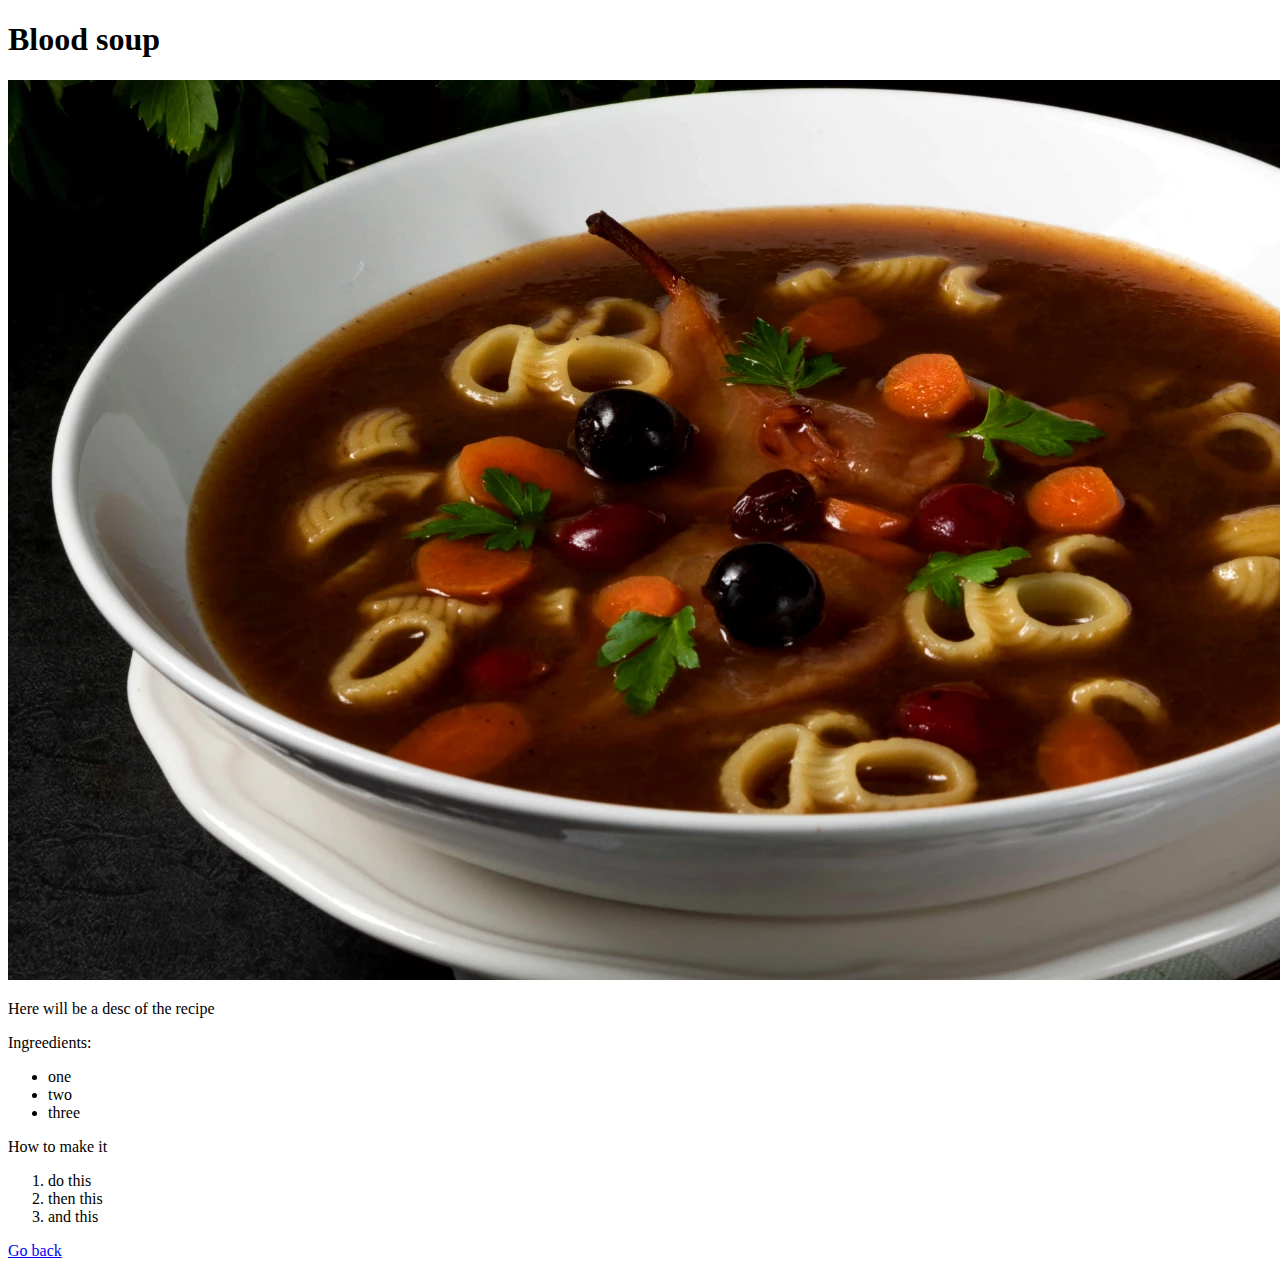
==== recipes/czernina.html @ d8ab3e41 "Create initial page" ====
<!DOCTYPE html>
<html>
    <head>
        <meta charset="UTF-8">
        <title>Blood soup</title>
    </head>
    <body>
        <h1>Blood soup</h1>
        <img src="../img/czernina.jpg" alt="blood soup image">
        <p>Here will be a desc of the recipe</p>
        <p>Ingreedients:</p>
        <ul>
            <li>one</li>
            <li>two</li>
            <li>three</li>
        </ul>
        <p>How to make it</p>
        <ol>
            <li>do this</li>
            <li>then this</li>
            <li>and this</li>
        </ol>
        <a href="../index.html">Go back</a>
    </body>
</html>
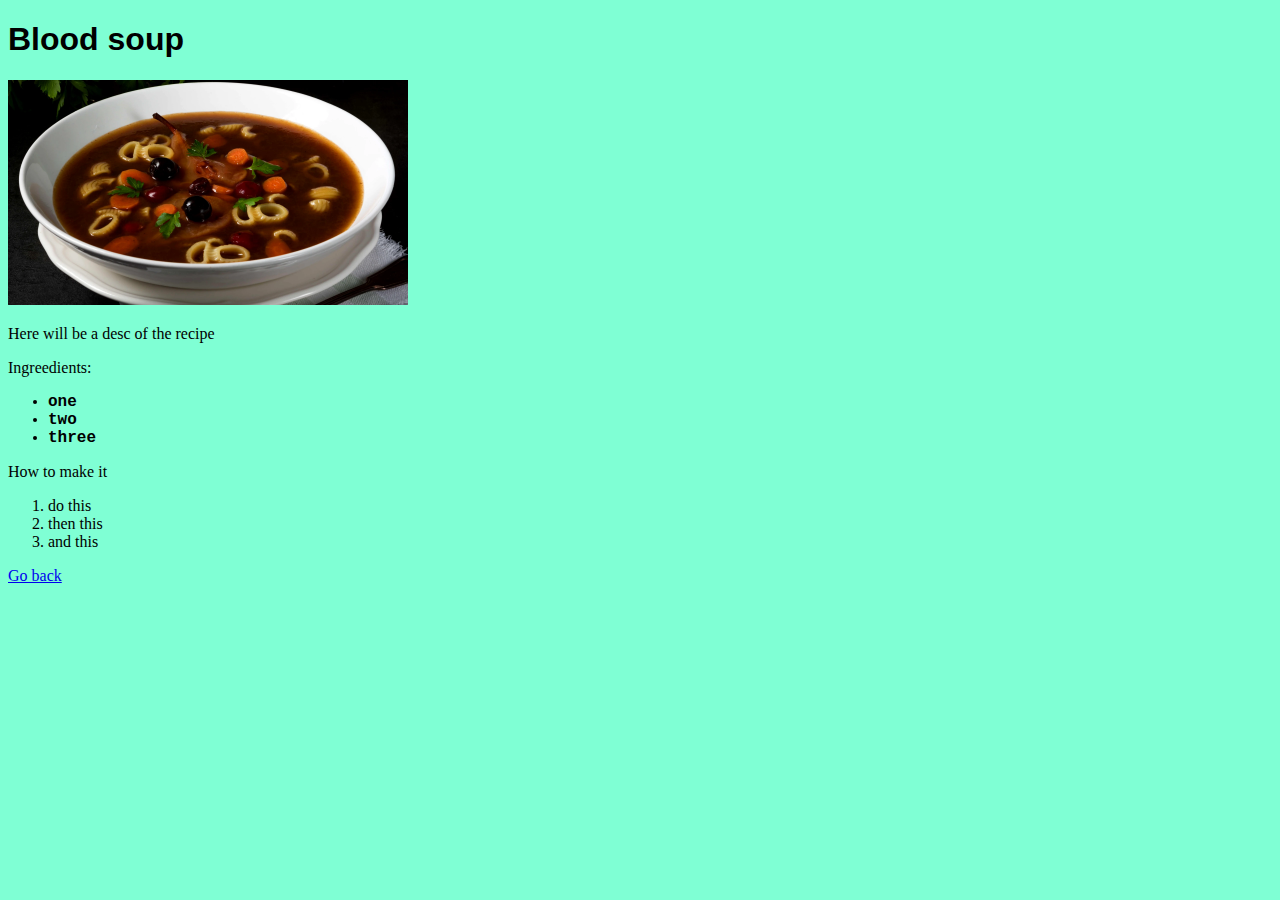
==== commit f7039f4b: "add basic styles" ====
--- a/recipes/czernina.html
+++ b/recipes/czernina.html
@@ -2,7 +2,10 @@
 <html>
     <head>
         <meta charset="UTF-8">
+        <meta http-equiv="X-UA-Compatible" content="IE=edge">
+        <meta name="viewport" content="width=device-width, initial-scale=1.0">
         <title>Blood soup</title>
+        <link rel="stylesheet" href="recipes.css">
     </head>
     <body>
         <h1>Blood soup</h1>
--- a/recipes/recipes.css
+++ b/recipes/recipes.css
@@ -0,0 +1,17 @@
+body {
+    background-color: aquamarine;
+}
+
+h1 {
+    font-family: 'Franklin Gothic Medium', 'Arial Narrow', Arial, sans-serif;
+}
+
+ul {
+    font-family: 'Courier New', Courier, monospace;
+    font-weight: bold;
+}
+
+img {
+    height: auto;
+    width: 400px;
+}